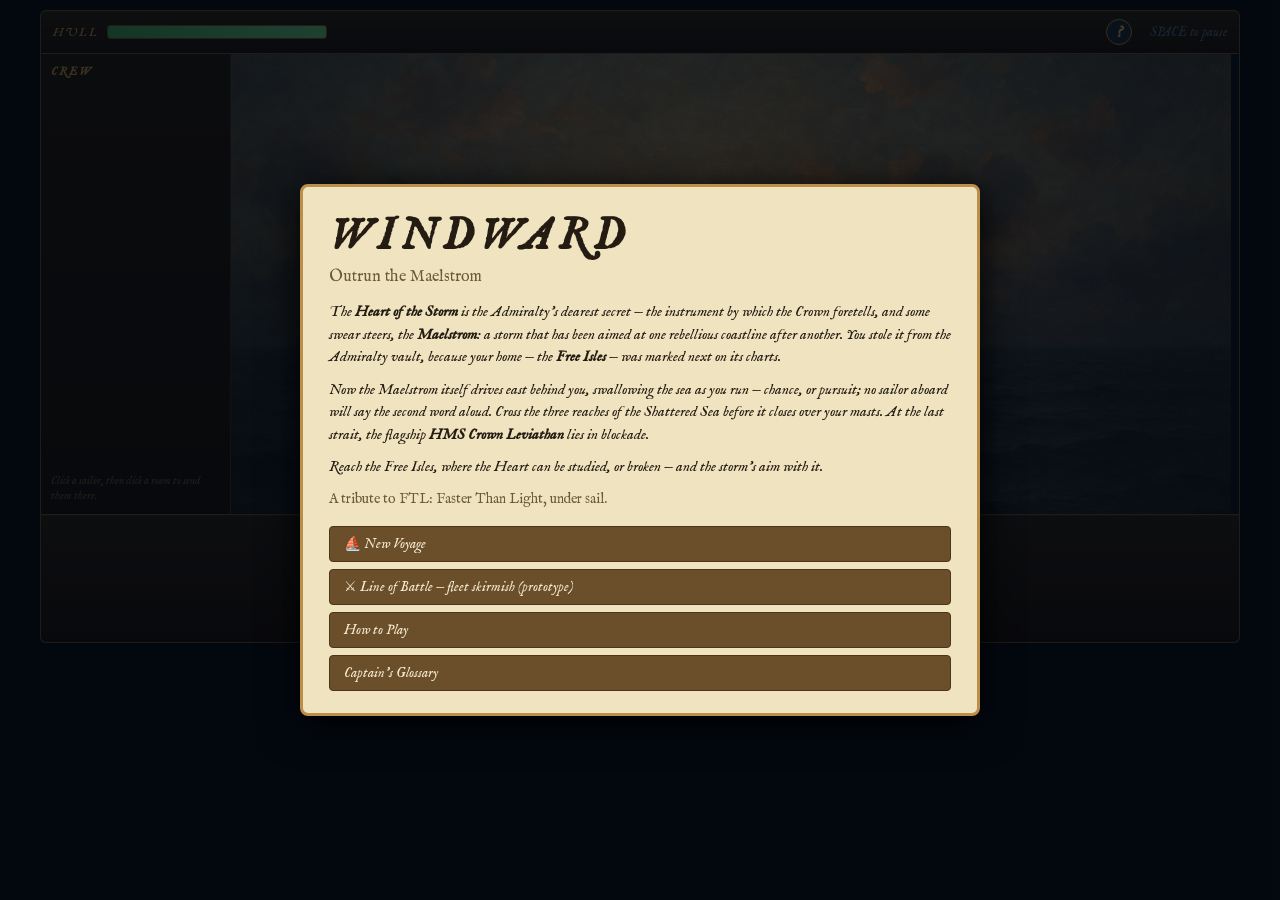
==== index.html @ e57012b0 "Windward: FTL-like naval roguelike + Line of Battle fleet prototype Single-ship mode: real-time-with" ====
<!DOCTYPE html>
<html lang="en">
<head>
<meta charset="utf-8">
<title>WINDWARD — Outrun the Maelstrom</title>
<meta name="viewport" content="width=device-width, initial-scale=1">
<link rel="stylesheet" href="css/style.css">
</head>
<body>
<div id="app">
  <div id="topbar">
    <div id="hullwrap" title="Hull integrity — reach 0 and you sink">
      <span class="lbl">HULL</span>
      <div id="hullbar"><div id="hullfill"></div></div>
      <span id="hulltext"></span>
    </div>
    <div id="gold" title="Doubloons"></div>
    <div id="resources" title="Shells feed mortar-class guns; one provision is eaten every sail"></div>
    <div id="sectorlabel"></div>
    <button id="helpbtn" title="Captain's Glossary — every term explained">?</button>
    <div id="pausehint">SPACE to pause</div>
  </div>
  <div id="mid">
    <div id="crewpanel">
      <h3>CREW</h3>
      <div id="crewlist"></div>
      <div class="paneltip">Click a sailor, then click a room to send them there.</div>
    </div>
    <div id="canvaswrap">
      <canvas id="game" width="1000" height="460"></canvas>
      <button id="escapebtn" class="hidden" title="Raise full sail and flee (no loot). Faster with more sail power.">RAISE FULL SAIL</button>
    </div>
  </div>
  <div id="bottombar">
    <div id="powerpanel"></div>
    <div id="weaponpanel"></div>
  </div>
</div>
<div id="modal-root" class="hidden"></div>
<script src="js/util.js"></script>
<script src="js/data.js"></script>
<script src="js/model.js"></script>
<script src="js/combat.js"></script>
<script src="js/fleet.js"></script>
<script src="js/map.js"></script>
<script src="js/events.js"></script>
<script src="js/store.js"></script>
<script src="js/render.js"></script>
<script src="js/ui.js"></script>
<script src="js/main.js"></script>
</body>
</html>
---- css/style.css ----
* { box-sizing: border-box; margin: 0; padding: 0; }

@font-face {
  font-family: 'IM Fell English';
  src: url('../assets/fonts/imfell1.woff2') format('woff2');
  font-style: normal;
}
@font-face {
  font-family: 'IM Fell English';
  src: url('../assets/fonts/imfell2.woff2') format('woff2');
  font-style: italic;
}

body {
  background: #060d15;
  color: #cfe3f0;
  font-family: 'IM Fell English', Georgia, 'Times New Roman', serif;
  display: flex;
  justify-content: center;
  padding: 10px;
  user-select: none;
}

#app { width: 1200px; max-width: 100%; }

.hidden { display: none !important; }

/* ---------- top bar ---------- */
#topbar {
  display: flex; align-items: center; gap: 18px;
  padding: 8px 12px;
  background: linear-gradient(180deg, #2c2318, #1b140d);
  border: 1px solid #6d5638;
  box-shadow: inset 0 1px 0 rgba(233, 196, 106, .08);
  border-radius: 6px 6px 0 0; font-size: 15px;
}
.lbl { letter-spacing: 2px; font-size: 12px; color: #c9a24a; }
#hullwrap { display: flex; align-items: center; gap: 8px; }
#hullbar {
  width: 220px; height: 14px; background: #16110a;
  border: 1px solid #6d5638; border-radius: 3px; overflow: hidden;
}
#hullfill { height: 100%; width: 100%; background: linear-gradient(90deg, #3fae62, #63d68a); transition: width .2s; }
#hullfill.low { background: linear-gradient(90deg, #c2482e, #e2683e); }
#hulltext { font-size: 13px; color: #9fb8c9; min-width: 46px; }
#gold { color: #e9c46a; font-weight: bold; }
#resources { color: #9fb8c9; font-size: 13px; }
#resources.low { color: #ff7a5c; font-weight: bold; }
#sectorlabel { color: #9fb8c9; }
#helpbtn {
  margin-left: auto;
  width: 26px; height: 26px; border-radius: 50%;
  background: #1c2c3d; color: #e9c46a; border: 1px solid #b98f4a;
  font-family: inherit; font-size: 15px; font-weight: bold; cursor: pointer;
}
#helpbtn:hover { background: #27405a; }
#pausehint { color: #56718a; font-size: 13px; }

/* rich tooltips */
#tooltip {
  position: fixed; z-index: 200; max-width: 320px;
  background: #f3e8c8; color: #241c12; border: 2px solid #b98f4a;
  border-radius: 6px; padding: 9px 12px; font-size: 13px; line-height: 1.45;
  pointer-events: none; box-shadow: 0 4px 18px #000a;
}
#tooltip .tchips { color: #6b5a3a; font-size: 12px; font-style: italic; }
#tooltip .tstate { font-weight: bold; }

/* glossary */
.gsec { margin-bottom: 6px; }
.gsec svg { display: block; background: #10202e; border: 1px solid #24506b; border-radius: 5px; margin: 6px 0; }
.gterm { margin: 3px 0; font-size: 14px; line-height: 1.45; }
.gdot { display: inline-block; width: 10px; height: 10px; border-radius: 50%; margin-right: 5px; }
.gdot.square { border-radius: 2px; }
.gcap { color: #6b5a3a; font-size: 12px; font-style: italic; margin: -2px 0 8px; }
#pausehint.paused { color: #e9c46a; font-weight: bold; }

/* ---------- middle ---------- */
#mid { display: flex; background: #0a141f; border: 1px solid #6d5638; border-top: none; }
#crewpanel {
  width: 190px; padding: 10px; border-right: 1px solid #3d2f1f;
  background: linear-gradient(180deg, #221a10, #171008);
  display: flex; flex-direction: column; gap: 8px;
}
#crewpanel h3 { font-size: 12px; letter-spacing: 2px; color: #c9a24a; }
.paneltip { font-size: 11px; color: #6b5a42; margin-top: auto; line-height: 1.35; }
.crewitem {
  background: #1b1410; border: 1px solid #4a3a26; border-radius: 4px;
  padding: 5px 7px; cursor: pointer; font-size: 13px; line-height: 1.3;
}
.crewitem:hover { border-color: #8a6a42; }
.crewitem.sel { border-color: #e9c46a; box-shadow: 0 0 6px #e9c46a55; }
.crewitem .cdot { display: inline-block; width: 9px; height: 9px; border-radius: 50%; margin-right: 6px; }
.crewitem .crace { color: #6d8aa3; font-size: 11px; margin-left: 5px; }
.crewitem .chp { height: 5px; background: #1a2635; border-radius: 2px; margin: 4px 0 2px; overflow: hidden; }
.crewitem .chpfill { height: 100%; background: #63d68a; }
.crewitem .cstatus { font-size: 11px; color: #8fa9bd; font-style: italic; }

#canvaswrap { position: relative; flex: 1; }
#game { display: block; background: transparent; }
#escapebtn {
  position: absolute; bottom: 12px; right: 12px;
  background: #2a2118; color: #e8d5b0; border: 1px solid #6d5638;
  padding: 7px 13px; border-radius: 4px; cursor: pointer;
  font-family: inherit; font-size: 13px; letter-spacing: 1px;
}
#escapebtn:hover { background: #3a2d1e; }
#escapebtn.escaping { border-color: #e9c46a; color: #e9c46a; }

/* ---------- bottom bar ---------- */
#bottombar {
  display: flex; gap: 12px; padding: 10px 12px;
  background: linear-gradient(180deg, #2a2118, #191009);
  border: 1px solid #6d5638; border-top: none;
  box-shadow: inset 0 1px 0 rgba(233, 196, 106, .07);
  border-radius: 0 0 6px 6px; min-height: 128px;
}
#powerpanel { width: 470px; display: flex; flex-direction: column; gap: 3px; }
.reactorrow { font-size: 12px; letter-spacing: 1px; color: #c9a24a; margin-bottom: 3px; }
.prow { display: flex; align-items: center; gap: 5px; font-size: 13px; }
.prow .picon { width: 20px; text-align: center; }
.prow .pname { width: 118px; color: #a9c2d4; font-size: 12px; }
.prow button {
  width: 20px; height: 18px; line-height: 1; padding: 0;
  background: #2a2118; color: #e8d5b0; border: 1px solid #6d5638;
  border-radius: 3px; cursor: pointer; font-family: inherit;
}
.prow button:hover { background: #3a2d1e; }
.prow .pbars { display: flex; gap: 2px; }
.pbars .bar { width: 11px; height: 15px; border-radius: 2px; }
.bar.filled { background: #7fd98f; }
.bar.empty { background: transparent; border: 1px solid #3d5871; }
.bar.dmg { background: #a33b2b; }
.bar.hexed { background: #7d97a8; }
.subnote { color: #56718a; font-size: 11px; }

#weaponpanel { flex: 1; display: flex; gap: 8px; align-items: flex-start; flex-wrap: wrap; }
.wcard {
  width: 158px; background: #1b1410; border: 1px solid #4a3a26;
  border-radius: 5px; padding: 6px 8px; font-size: 12px;
}
.wcard.off { opacity: .5; }
.wcard .wname { font-size: 13px; margin-bottom: 1px; }
.wcard .wkey { color: #e9c46a; }
.wcard .wtag { font-size: 9px; letter-spacing: 1px; color: #6d8aa3; margin-bottom: 4px; }
.wcard .wtag.noshell { color: #ff7a5c; }
.wclasstag {
  font-size: 9px; letter-spacing: 1px; color: #57462a;
  border: 1px solid #b98f4a; border-radius: 3px; padding: 1px 5px;
  white-space: nowrap;
}
.wchips { color: #6b5a3a; font-size: 11px; }
.chargebar { height: 8px; background: #1a2635; border-radius: 2px; overflow: hidden; margin-bottom: 5px; }
.chargefill { height: 100%; background: #c9a24a; }
.chargefill.ready { background: #f0d060; }
.wbtns { display: flex; gap: 5px; }
.wbtns button {
  flex: 1; padding: 3px 0; font-size: 11px; font-family: inherit;
  background: #2a2118; color: #e8d5b0; border: 1px solid #6d5638;
  border-radius: 3px; cursor: pointer; letter-spacing: 1px;
}
.wbtns button:hover { background: #3a2d1e; }
.wbtns button.tgt.targeting { border-color: #e9c46a; color: #e9c46a; }
.wbtns button.tgt.hastarget { border-color: #7ad7ff; color: #7ad7ff; }

/* ---------- modals ---------- */
#modal-root {
  position: fixed; inset: 0; background: rgba(3, 8, 14, .72);
  display: flex; align-items: center; justify-content: center; z-index: 50;
}
.modal {
  background: #efe3c0; color: #241c12; border: 3px solid #b98f4a;
  border-radius: 8px; padding: 22px 26px; max-width: 680px; max-height: 92vh;
  overflow-y: auto; box-shadow: 0 8px 40px #000;
}
.modal.wide { max-width: 1120px; }
.modal h2 { font-size: 24px; margin-bottom: 4px; letter-spacing: 1px; }
.modal h4 { color: #6b4f2a; margin: 12px 0 6px; letter-spacing: 1px; font-size: 13px; }
.modal .sub { color: #6b5a3a; font-style: italic; margin-bottom: 12px; font-size: 14px; }
.modal p { line-height: 1.5; margin-bottom: 10px; font-size: 15px; }
.modal .mbtns { display: flex; flex-direction: column; gap: 7px; margin-top: 16px; }
.modal .mbtns.row { flex-direction: row; flex-wrap: wrap; }
.modal .mbtns button {
  padding: 8px 14px; font-family: inherit; font-size: 14px; text-align: left;
  background: #6b4f2a; color: #f5ead0; border: 1px solid #4a3517;
  border-radius: 4px; cursor: pointer;
}
.modal .mbtns button:hover:not(:disabled) { background: #82613a; }
.modal .mbtns button:disabled { opacity: .45; cursor: default; }
.modal .mbtns button.blue { background: #14435a; border-color: #2e8db8; color: #bfe8ff; }
.modal .mbtns button.blue:hover { background: #1a5674; }
.modal .goldnote { color: #8a6a1a; font-weight: bold; }
.titlecard h1 { font-size: 44px; letter-spacing: 6px; margin-bottom: 2px; }
.titlecard .tag { font-style: italic; color: #6b5a3a; margin-bottom: 14px; }

/* store */
.storerow {
  display: flex; align-items: center; gap: 10px; padding: 6px 8px;
  background: #e5d5aa; border: 1px solid #c9b076; border-radius: 4px;
  margin-bottom: 6px; font-size: 14px;
}
.storerow .sdesc { flex: 1; color: #57462a; font-size: 12px; }
.storerow button {
  padding: 4px 12px; font-family: inherit; background: #6b4f2a; color: #f5ead0;
  border: 1px solid #4a3517; border-radius: 4px; cursor: pointer; white-space: nowrap;
}
.storerow button:disabled { opacity: .4; cursor: default; }

/* map: a parchment sea-chart on the captain's table */
.mapwrap {
  position: relative; width: 1050px; height: 410px;
  background-image:
    repeating-linear-gradient(0deg, rgba(107, 79, 42, .08) 0 1px, transparent 1px 64px),
    repeating-linear-gradient(90deg, rgba(107, 79, 42, .08) 0 1px, transparent 1px 64px),
    linear-gradient(160deg, #ecdfba, #dccb9d 55%, #d2bd8a);
  border: 2px solid #6b4f2a; border-radius: 4px; overflow: hidden;
  box-shadow: inset 0 0 60px rgba(107, 79, 42, .25);
}
.mapwrap svg { position: absolute; inset: 0; }
.mapnode {
  position: absolute; width: 50px; height: 50px; margin: -25px 0 0 -25px;
  border-radius: 50%; background: transparent; border: none;
  z-index: 3; cursor: default;
}
.mapnode.reachable { cursor: pointer; }
.mapnode.reachable:hover { background: rgba(255, 246, 214, .38); }
.stormshade {
  position: absolute; top: 0; bottom: 0; left: 0; z-index: 2; pointer-events: none;
  background: linear-gradient(90deg, rgba(76, 52, 100, .5) 78%, rgba(76, 52, 100, 0));
}
.maplegend { font-size: 12px; color: #57462a; margin-top: 8px; }
.mapwrap svg.compassrose {
  inset: auto; right: 14px; bottom: 10px;
  opacity: .55; z-index: 1;
}
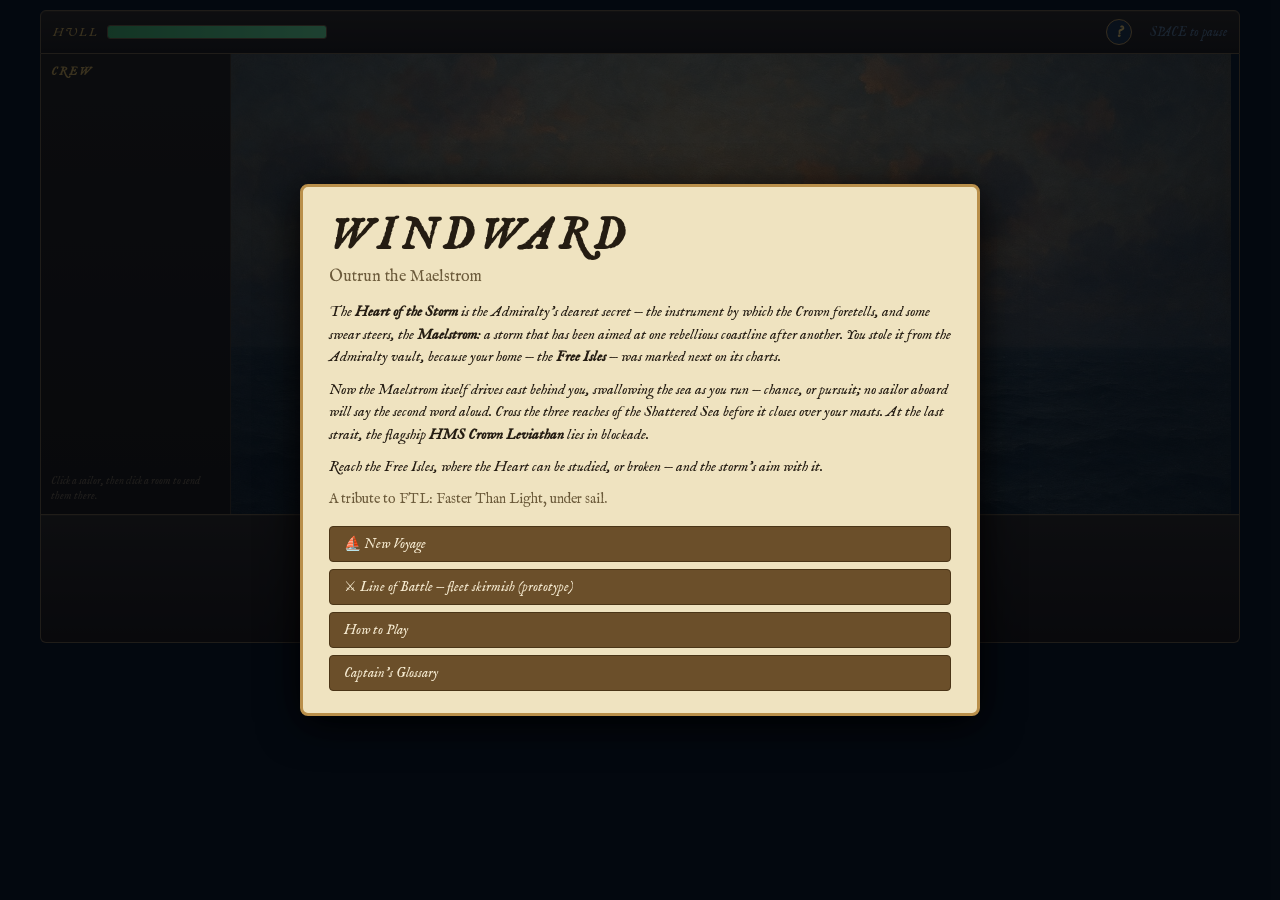
==== commit 667e2cd3: "Fleet: per-ship orders, signal hoists, order-drawn routes Each ship gets a target and tactic (engage" ====
--- a/index.html
+++ b/index.html
@@ -29,6 +29,11 @@
     <div id="canvaswrap">
       <canvas id="game" width="1000" height="460"></canvas>
       <button id="escapebtn" class="hidden" title="Raise full sail and flee (no loot). Faster with more sail power.">RAISE FULL SAIL</button>
+      <div id="fleetui" class="hidden">
+        <button id="sigCloser">⚑ Engage more closely</button>
+        <button id="sigBreak">⚑ Discontinue the action</button>
+        <span id="sigCount"></span>
+      </div>
     </div>
   </div>
   <div id="bottombar">
--- a/css/style.css
+++ b/css/style.css
@@ -106,6 +106,18 @@
 }
 #escapebtn:hover { background: #3a2d1e; }
 #escapebtn.escaping { border-color: #e9c46a; color: #e9c46a; }
+#fleetui {
+  position: absolute; top: 34px; right: 10px;
+  display: flex; gap: 6px; align-items: center;
+}
+#fleetui button {
+  background: #6b4f2a; color: #f5ead0; border: 1px solid #4a3517;
+  padding: 5px 10px; border-radius: 4px; cursor: pointer;
+  font-family: inherit; font-size: 12px;
+}
+#fleetui button:hover:not(:disabled) { background: #82613a; }
+#fleetui button:disabled { opacity: .4; cursor: default; }
+#fleetui #sigCount { color: #5a4020; font-size: 12px; font-style: italic; }
 
 /* ---------- bottom bar ---------- */
 #bottombar {
